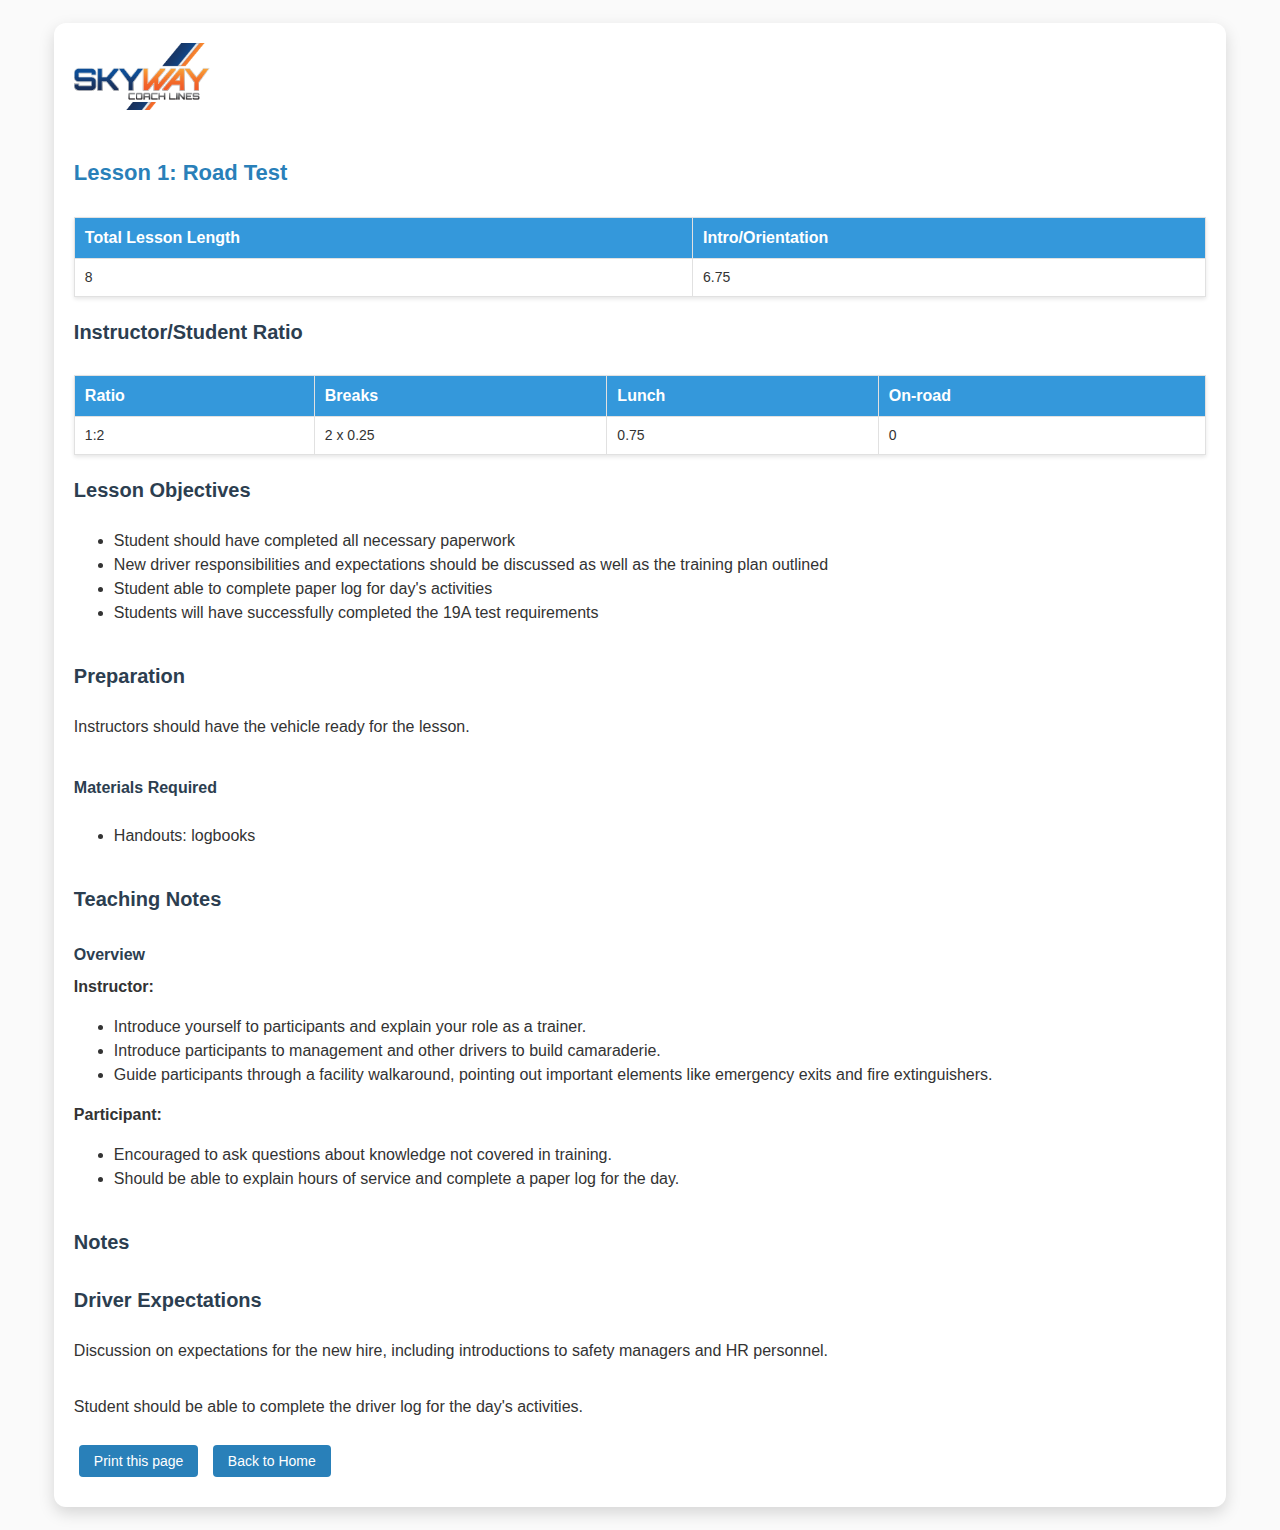
==== Lesson01.html @ 3c5c6f12 "Add files via upload" ====
<!DOCTYPE html>
<html lang="en">
<head>
    <meta charset="UTF-8">
    <meta name="viewport" content="width=device-width, initial-scale=1.0">
    <link rel = "stylesheet" href="style.css" type="text/css">
    <title>Lesson 1: Road Test</title>
</head>
<body>
    <div class="container">
    <div class="logo-container">
        <img src="company_logo.png" alt="Company Logo" class="company-logo">
    </div>  
    <h2>Lesson 1: Road Test</h2>
    <table>
        <tr>
            <th>Total Lesson Length</th>
            <th>Intro/Orientation</th>
        </tr>
        <tr>
            <td>8</td>
            <td>6.75</td>
        </tr>
    </table>
    
    <h3>Instructor/Student Ratio</h3>
    <table>
        <tr>
            <th>Ratio</th>
            <th>Breaks</th>
            <th>Lunch</th>
            <th>On-road</th>
        </tr>
        <tr>
            <td>1:2</td>
            <td>2 x 0.25</td>
            <td>0.75</td>
            <td>0</td>
        </tr>
    </table>
    
    <h3>Lesson Objectives</h3>
    <ul>
        <li>Student should have completed all necessary paperwork</li>
        <li>New driver responsibilities and expectations should be discussed as well as the training plan outlined</li>
        <li>Student able to complete paper log for day's activities</li>
        <li>Students will have successfully completed the 19A test requirements</li>
    </ul>
    
    <h3>Preparation</h3>
    <p>Instructors should have the vehicle ready for the lesson.</p>
    <h4>Materials Required</h4>
    <ul>
        <li>Handouts: logbooks</li>
    </ul>
    
    <h3>Teaching Notes</h3>
    <h4>Overview</h4>
    <strong>Instructor:</strong>
    <ul>
        <li>Introduce yourself to participants and explain your role as a trainer.</li>
        <li>Introduce participants to management and other drivers to build camaraderie.</li>
        <li>Guide participants through a facility walkaround, pointing out important elements like emergency exits and fire extinguishers.</li>
    </ul>
    
    <strong>Participant:</strong>
    <ul>
        <li>Encouraged to ask questions about knowledge not covered in training.</li>
        <li>Should be able to explain hours of service and complete a paper log for the day.</li>
    </ul>
    <h3>    Notes</h3>
    <h3>Driver Expectations</h3>
    <p>Discussion on expectations for the new hire, including introductions to safety managers and HR personnel.</p>
    <p>Student should be able to complete the driver log for the day's activities.</p>
    <div>
        <button type="button" onclick="window.print()">Print this page</button>
        <button type="button" onclick="window.location.reload()">Back to Home</button>
    </div>
</div>
</body>
</html>
---- style.css ----
*{
    margin: 10;
    padding: 20;
    box-sizing: border-box;
}


body {
    display: flex;
    align-items: center;
    justify-content: center;
    box-sizing: border-box;
    font-family: Arial, sans-serif;
    line-height: 1.5;
    background-color: #fafafa; /* Light background */
    padding: 15px;
    color: #333; /* Dark text for contrast */
}
.container {
    width: 95%;
    /* max-width: 1200px;
    min-height: 95vh; */
    background: #fff;
    padding: 20px;
    box-sizing: border-box;
    border-radius: 12px;
    box-shadow: 0 6px 16px rgba(0, 0, 0, 0.15);
    display: flex;
    flex-direction: column;
  }

  /* Grid Layout for Lessons */
  .grid {
    flex: 1;
    display: grid;
    grid-template-columns: repeat(3, 1fr);
    gap: 15px; /* Reduced gap for compact layout */
  }
  
  /* Each Grid Item */
  .grid-item {
    background-color: #e9f0f7;   /* Light background for contrast */
    border: 1px solid #ccddee;   /* Soft border */
    border-radius: 8px;
    padding: 15px;  /* Reduced padding for compactness */
    text-align: center;
    box-shadow: 0 2px 4px rgba(0, 0, 0, 0.1);
    display: flex;
    flex-direction: column;
    justify-content: center;
  }
  
  /* Button/Link Styles */
  .lesson-link,
  .evaluation-link {
    display: block;
    width: 100%;
    text-align: center;
    padding: 10px 0; /* Reduced padding for buttons */
    margin: 8px 0;   /* Reduced margin between buttons */
    border-radius: 5px;
    text-decoration: none;
    font-size: 0.95rem; /* Slightly smaller font for compactness */
    font-weight: 500;
    transition: background 0.3s;
    color: #fff;
  }
  
  .lesson-link {
    background-color: #007bff;
  }
  .lesson-link:hover {
    background-color: #0056b3;
  }
  
  .evaluation-link {
    background-color: #28a745;
  }
  .evaluation-link:hover {
    background-color: #218838;
  }

h2, h3, h4 {
    color: #2c3e50; /* Slightly darker color for headings */
    margin-bottom: 8px;
    font-weight: 600;
}

h2 {
    text-align: left;
    font-size: 22px;
    color: #2980b9; /* Soft blue for heading */
}

h3 {
    margin-top: 20px;
    font-size: 20px;
}

table {
    width: 100%;
    margin-top: 20px;
    border-collapse: collapse;
    background-color: white;
    box-shadow: 0 2px 4px rgba(0, 0, 0, 0.1);
}


th, td {
    padding: 8px 10px;
    text-align: left;
    border: 1px solid #e1e1e1;
    font-size: 14px; /* Reduced font size for a more compact table */
}

th {
    background-color: #3498db; /* Blue header */
    color: white;
    font-size: 16px; /* Slightly larger font for headers */
}

td input[type="text"], td input[type="date"], td input[type="time"], td input[type="Signature"] {
    width: 100%;
    padding: 6px;
    border: 1px solid #ccc;
    border-radius: 4px;
    font-size: 14px;
    background-color: #f9f9f9; /* Subtle background for inputs */
    margin-top: 4px;
}

td input[type="text"]:focus, td input[type="date"]:focus, td input[type="time"]:focus {
    outline: none;
    border-color: #2980b9; /* Blue focus border */
}

.dropdown-cell {
    text-align: center;
}
button {
    background-color: #2980b9;
    color: white;
    border: none;
    padding: 8px 15px;
    font-size: 14px;
    border-radius: 4px;
    cursor: pointer;
    margin: 10px 5px;
    transition: background-color 0.3s;
}

button:hover {
    background-color: #1f6692; /* Darker blue on hover */
}

.git {
    text-align: center;
}

.total-duration, #total-score, #grand-total {
    font-weight: bold;
    text-align: center;
}

#grand-total {
    background-color: #2980b9;
    color: white;
}

/* Style the logo container */
.logo-container {
    text-align: left;
    margin-bottom: 20px; /* Optional: Adds space below the logo */
}

/* Style the logo itself */
.company-logo {
    max-width: 150px; /* Optional: Adjust the size of the logo */
    height: auto;       
}

/* Default Styles (for large screens) */
.container {
    width: 95%;
    max-width: 1400px; /* Ensures it doesn’t get too wide */
    padding: 20px;
}

.grid {
    display: grid;
    grid-template-columns: repeat(3, 1fr); /* 3 columns */
    gap: 20px;
}
/* Default Styles (for large screens) */
.container {
    width: 95%;
    max-width: 1400px; /* Ensures it doesn’t get too wide */
    padding: 20px;
}

.grid {
    display: grid;
    grid-template-columns: repeat(3, 1fr); /* 3 columns */
    gap: 20px;
}

/* Default styles are for PC & Laptop (No media query needed) */

/* Medium Screens - Tablets (768px - 1024px) */
@media screen and (max-width: 1024px) {
    .container {
        width: 90%;
        padding: 15px;
    }

    h2 {
        font-size: 20px;
    }

    h3 {
        font-size: 18px;
    }

    th, td {
        font-size: 13px;
        padding: 6px 8px;
    }

    td input[type="text"], td input[type="date"], td input[type="time"] {
        font-size: 12px;
        padding: 5px;
    }

    .grid {
        grid-template-columns: repeat(2, 1fr); /* 2 columns */
        gap: 15px;
    }

    .company-logo {
        max-width: 120px;
    }
}

/* Small Screens - Mobile Devices (Below 768px) */
@media screen and (max-width: 768px) {
    .container {
        width: 100%;
        padding: 10px;
    }

    h2 {
        font-size: 18px;
        text-align: left;
    }

    h3 {
        font-size: 16px;
        text-align: left;
    }

    table {
        font-size: 12px;
    }

    th, td {
        padding: 5px;
        font-size: 12px;
    }

    td input[type="text"], td input[type="date"], td input[type="time"] {
        font-size: 11px;
        padding: 4px;
    }

    .grid {
        grid-template-columns: repeat(1, 1fr); /* Single column */
        gap: 10px;
    }

    .grid-item {
        padding: 10px;
    }

    .lesson-link,
    .evaluation-link {
        font-size: 14px;
        padding: 8px;
    }

    .company-logo {
        max-width: 100px;
        /* display: block; */
        margin: 0 auto;
    }

    button {
        /* width: 100%; */
        font-size: 13px;
        padding: 10px;
    }
}
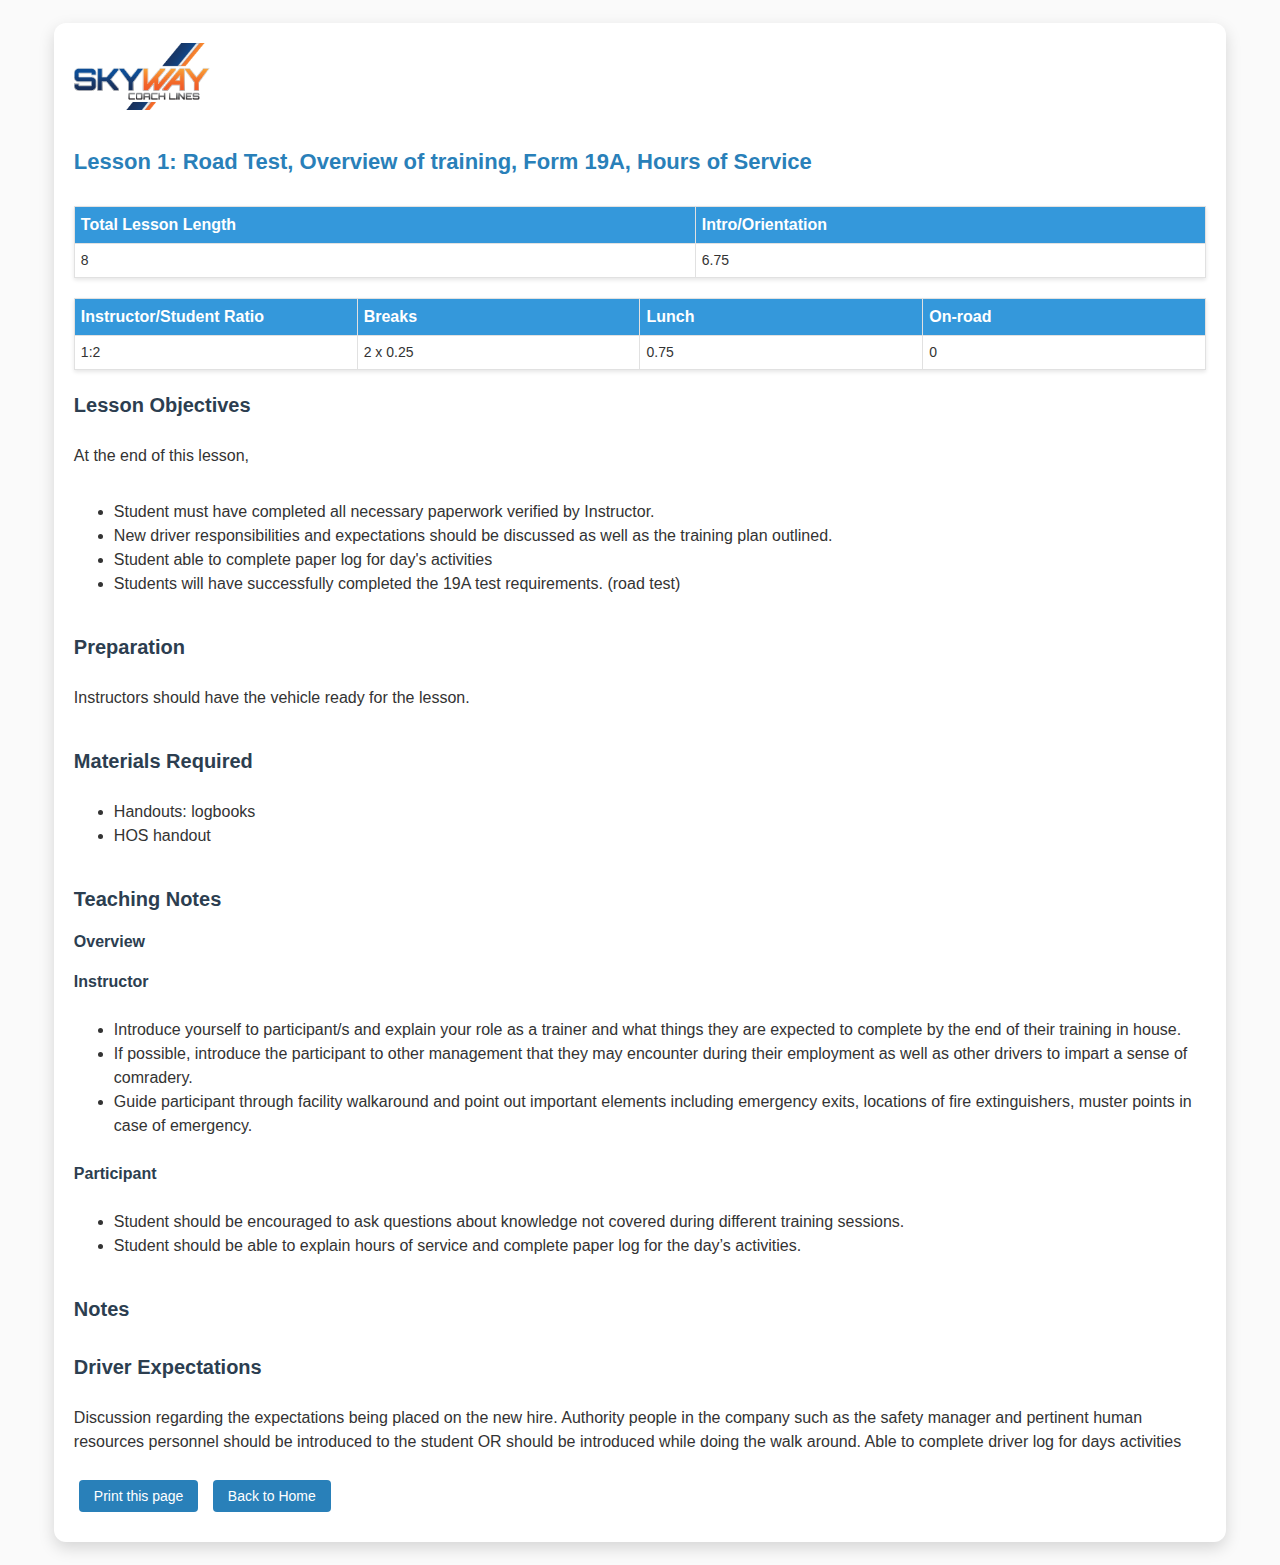
==== commit 6694d612: "Add files via upload" ====
--- a/Lesson01.html
+++ b/Lesson01.html
@@ -11,7 +11,7 @@
     <div class="logo-container">
         <img src="company_logo.png" alt="Company Logo" class="company-logo">
     </div>  
-    <h2>Lesson 1: Road Test</h2>
+    <h2>Lesson 1: Road Test, Overview of training, Form 19A, Hours of Service</h2>
     <table>
         <tr>
             <th>Total Lesson Length</th>
@@ -22,11 +22,9 @@
             <td>6.75</td>
         </tr>
     </table>
-    
-    <h3>Instructor/Student Ratio</h3>
-    <table>
+    <table id="ratio">
         <tr>
-            <th>Ratio</th>
+            <th>Instructor/Student Ratio</th>
             <th>Breaks</th>
             <th>Lunch</th>
             <th>On-road</th>
@@ -40,41 +38,42 @@
     </table>
     
     <h3>Lesson Objectives</h3>
+    <p>At the end of this lesson,</p>
     <ul>
-        <li>Student should have completed all necessary paperwork</li>
-        <li>New driver responsibilities and expectations should be discussed as well as the training plan outlined</li>
+        <li>Student must have completed all necessary paperwork verified by Instructor.</li>
+        <li>New driver responsibilities and expectations should be discussed as well as the training plan outlined.</li>
         <li>Student able to complete paper log for day's activities</li>
-        <li>Students will have successfully completed the 19A test requirements</li>
+        <li>Students will have successfully completed the 19A test requirements. (road test)</li>
     </ul>
     
     <h3>Preparation</h3>
     <p>Instructors should have the vehicle ready for the lesson.</p>
-    <h4>Materials Required</h4>
+    <h3>Materials Required</h3>
     <ul>
         <li>Handouts: logbooks</li>
+        <li>HOS handout</li>
     </ul>
     
     <h3>Teaching Notes</h3>
     <h4>Overview</h4>
-    <strong>Instructor:</strong>
+    <h4>Instructor</h4>
     <ul>
-        <li>Introduce yourself to participants and explain your role as a trainer.</li>
-        <li>Introduce participants to management and other drivers to build camaraderie.</li>
-        <li>Guide participants through a facility walkaround, pointing out important elements like emergency exits and fire extinguishers.</li>
+        <li>Introduce yourself to participant/s and explain your role as a trainer and what things they are expected to complete by the end of their training in house.</li>
+        <li>If possible, introduce the participant to other management that they may encounter during their employment as well as other drivers to impart a sense of comradery.</li>
+        <li>Guide participant through facility walkaround and point out important elements including emergency exits, locations of fire extinguishers, muster points in case of emergency.</li>
     </ul>
     
-    <strong>Participant:</strong>
+    <h4>Participant</h4>
     <ul>
-        <li>Encouraged to ask questions about knowledge not covered in training.</li>
-        <li>Should be able to explain hours of service and complete a paper log for the day.</li>
+        <li>Student should be encouraged to ask questions about knowledge not covered during different training sessions.</li>
+        <li>Student should be able to explain hours of service and complete paper log for the day’s activities.</li>
     </ul>
-    <h3>    Notes</h3>
+    <h3>Notes</h3>
     <h3>Driver Expectations</h3>
-    <p>Discussion on expectations for the new hire, including introductions to safety managers and HR personnel.</p>
-    <p>Student should be able to complete the driver log for the day's activities.</p>
+    <p>Discussion regarding the expectations being placed on the new hire. Authority people in the company such as the safety manager and pertinent human resources personnel should be introduced to the student OR should be introduced while doing the walk around. Able to complete driver log for days activities</p>
     <div>
         <button type="button" onclick="window.print()">Print this page</button>
-        <button type="button" onclick="window.location.reload()">Back to Home</button>
+        <button type="button" onclick="window.location.href='index.html'">Back to Home</button>
     </div>
 </div>
 </body>
--- a/style.css
+++ b/style.css
@@ -1,301 +1,469 @@
 *{
-    margin: 10;
-    padding: 20;
-    box-sizing: border-box;
-}
-
+  margin: 10;
+  padding: 20;
+  box-sizing: border-box;
+}
 
 body {
-    display: flex;
-    align-items: center;
-    justify-content: center;
-    box-sizing: border-box;
-    font-family: Arial, sans-serif;
-    line-height: 1.5;
-    background-color: #fafafa; /* Light background */
-    padding: 15px;
-    color: #333; /* Dark text for contrast */
+  display: flex;
+  align-items: center;
+  justify-content: center;
+  box-sizing: border-box;
+  font-family: Arial, sans-serif;
+  line-height: 1.5;
+  background-color: #fafafa; /* Light background */
+  padding: 15px;
+  color: #333; /* Dark text for contrast */
 }
 .container {
-    width: 95%;
-    /* max-width: 1200px;
-    min-height: 95vh; */
-    background: #fff;
-    padding: 20px;
-    box-sizing: border-box;
-    border-radius: 12px;
-    box-shadow: 0 6px 16px rgba(0, 0, 0, 0.15);
-    display: flex;
-    flex-direction: column;
-  }
-
-  /* Grid Layout for Lessons */
+  width: 95%;
+  /* max-width: 1200px;
+  min-height: 95vh; */
+  background: #fff;
+  padding: 20px;
+  box-sizing: border-box;
+  border-radius: 12px;
+  box-shadow: 0 6px 16px rgba(0, 0, 0, 0.15);
+  display: flex;
+  flex-direction: column;
+}
+
+/* Grid Layout for Lessons */
+.grid {
+  flex: 1;
+  display: grid;
+  grid-template-columns: repeat(3, 1fr);
+  gap: 15px; /* Reduced gap for compact layout */
+}
+
+/* Each Grid Item */
+.grid-item {
+  background-color: #e9f0f7;   /* Light background for contrast */
+  border: 1px solid #ccddee;   /* Soft border */
+  border-radius: 8px;
+  padding: 15px;  /* Reduced padding for compactness */
+  text-align: center;
+  box-shadow: 0 2px 4px rgba(0, 0, 0, 0.1);
+  display: flex;
+  flex-direction: column;
+  justify-content: center;
+}
+
+/* Button/Link Styles */
+.lesson-link,
+.evaluation-link {
+  display: block;
+  width: 100%;
+  text-align: center;
+  padding: 10px 0; /* Reduced padding for buttons */
+  margin: 8px 0;   /* Reduced margin between buttons */
+  border-radius: 5px;
+  text-decoration: none;
+  font-size: 0.95rem; /* Slightly smaller font for compactness */
+  font-weight: 500;
+  transition: background 0.3s;
+  color: #fff;
+}
+
+.lesson-link {
+  background-color: #007bff;
+}
+.lesson-link:hover {
+  background-color: #0056b3;
+}
+
+.evaluation-link {
+  background-color: #28a745;
+}
+.evaluation-link:hover {
+  background-color: #218838;
+}
+
+h2, h3, h4 {
+  color: #2c3e50; /* Slightly darker color for headings */
+  margin-top: 8px;
+  margin-bottom: 8px;
+  font-weight: 600;
+}
+
+h2 {
+  text-align: left;
+  font-size: 22px;
+  color: #2980b9; /* Soft blue for heading */
+}
+
+h3 {
+  margin-top: 20px; 
+  font-size: 20px;
+}
+
+table {
+  width: 100%;
+  margin-top: 20px;
+  border-collapse: collapse;
+  background-color: white;
+  box-shadow: 0 2px 4px rgba(0, 0, 0, 0.1);
+}
+
+#ratio {
+  table-layout: fixed;
+}
+
+th, td {
+  /* padding: 8px 10px; */
+  padding: 6px 6px;
+  text-align: left;
+  border: 1px solid #e1e1e1;
+  font-size: 14px; /* Reduced font size for a more compact table */
+}
+
+th {
+  background-color: #3498db; /* Blue header */
+  color: white;
+  font-size: 16px; /* Slightly larger font for headers */
+}
+
+td input[type="text"], td input[type="date"], td input[type="time"], td input[type="Text"] {
+  width: 100%;
+  padding: 3px;
+  border: 1px solid #ccc;
+  border-radius: 2px;
+  font-size: 14px;
+  background-color: #f9f9f9; /* Subtle background for inputs */
+  margin-top: 2px;
+}
+
+td input[type="text"]:focus, td input[type="date"]:focus, td input[type="time"]:focus {
+  outline: none;
+  border-color: #2980b9; /* Blue focus border */
+}
+
+.dropdown-cell {
+  text-align: center;
+}
+button {
+  background-color: #2980b9;
+  color: white;
+  border: none;
+  padding: 8px 15px;
+  font-size: 14px;
+  border-radius: 4px;
+  cursor: pointer;
+  margin: 10px 5px;
+  transition: background-color 0.3s;
+}
+
+button:hover {
+  background-color: #1f6692; /* Darker blue on hover */
+}
+
+.git {
+  text-align: center;
+}
+
+.total-duration, #total-score, #grand-total,#percentage  {
+  font-weight: bold;
+  text-align: center;
+}
+
+#grand-total {
+  background-color: #2980b9;
+  color: white;
+}
+
+/* Style the logo container */
+.logo-container {
+  text-align: left;
+  margin-bottom: 20px; /* Optional: Adds space below the logo */
+}
+
+/* Style the logo itself */
+.company-logo {
+  max-width: 150px; /* Optional: Adjust the size of the logo */
+  height: auto;       
+}
+
+/* Default Styles (for large screens) */
+.container {
+  width: 95%;
+  max-width: 1400px; /* Ensures it doesn’t get too wide */
+  padding: 20px;
+}
+
+.grid {
+  display: grid;
+  grid-template-columns: repeat(3, 1fr); /* 3 columns */
+  gap: 20px;
+}
+
+/* Default styles are for PC & Laptop (No media query needed) */
+
+/* Medium Screens - Tablets (768px - 1024px) */
+@media screen and (max-width: 1024px) {
+  .container {
+      width: 90%;
+      padding: 15px;
+  }
+
+  h2 {
+      font-size: 20px;
+  }
+
+  h3 {
+      font-size: 18px;
+  }
+
+  th, td {
+      font-size: 14px;
+      padding: 6px 8px;
+  }
+
+  td input[type="text"], td input[type="date"], td input[type="time"] {
+      font-size: 14px;
+      padding: 5px;
+  }
+
   .grid {
-    flex: 1;
-    display: grid;
-    grid-template-columns: repeat(3, 1fr);
-    gap: 15px; /* Reduced gap for compact layout */
-  }
-  
-  /* Each Grid Item */
+      grid-template-columns: repeat(2, 1fr); /* 2 columns */
+      gap: 15px;
+  }
+
+  .company-logo {
+      max-width: 120px;
+  }
+}
+
+/* Small Screens - Mobile Devices (Below 768px) */
+@media screen and (max-width: 768px) {
+  .container {
+      width: 100%;
+      padding: 10px;
+  }
+
+  h2 {
+      font-size: 18px;
+      text-align: left;
+  }
+
+  h3 {
+      font-size: 16px;
+      text-align: left;
+  }
+
+  table {
+      font-size: 14px;
+      word-wrap: break-word;  
+  }
+
+  th, td {
+      padding: 5px;
+      font-size: 14px;
+  }
+
+  td input[type="text"], td input[type="date"], td input[type="time"] {
+      font-size: 14px;
+      padding: 4px;
+  }
+
+  .grid {
+      grid-template-columns: repeat(1, 1fr); /* Single column */
+      gap: 10px;
+  }
+
   .grid-item {
-    background-color: #e9f0f7;   /* Light background for contrast */
-    border: 1px solid #ccddee;   /* Soft border */
-    border-radius: 8px;
-    padding: 15px;  /* Reduced padding for compactness */
-    text-align: center;
-    box-shadow: 0 2px 4px rgba(0, 0, 0, 0.1);
-    display: flex;
-    flex-direction: column;
-    justify-content: center;
-  }
-  
-  /* Button/Link Styles */
+      padding: 10px;
+  }
+
   .lesson-link,
   .evaluation-link {
-    display: block;
-    width: 100%;
-    text-align: center;
-    padding: 10px 0; /* Reduced padding for buttons */
-    margin: 8px 0;   /* Reduced margin between buttons */
-    border-radius: 5px;
-    text-decoration: none;
-    font-size: 0.95rem; /* Slightly smaller font for compactness */
-    font-weight: 500;
-    transition: background 0.3s;
-    color: #fff;
-  }
+      font-size: 14px;
+      padding: 8px;
+  }
+
+  .company-logo {
+      max-width: 100px;
+      /* display: block; */
+      margin: 0 auto;
+  }
+
+  button {
+      /* width: 100%; */
+      font-size: 13px;
+      padding: 10px;
+  }
+  .scoreTable td:first-child::before {
+        content: "S.NO: "; /* Add label before the first column */
+        font-weight: bold;
+    }
+
+    .scoreTable td:nth-child(2)::before {
+        content: "Criteria: "; /* Add label before the second column */
+        font-weight: bold;
+    }
+
+    .scoreTable td:nth-child(3)::before {
+        content: "Score: "; /* Add label before the third column */
+        font-weight: bold;
+    }
+
+    .scoreTable td:nth-child(4)::before {
+        content: "Description: "; /* Add label before the fourth column */
+        font-weight: bold;
+    }
+    .scoreTable {
+        width: 100%;
+        border-collapse: collapse;
+        table-layout: fixed; 
+    }
+    .scoreTable thead {
+        display: none; /* Hide table header on mobile */
+    }
+    .scoreTable tbody {
+        display: block;
+    }
+    .scoreTable tr {
+        display: block;
+        margin-bottom: 15px; /* Add margin between rows */
+    }
+    .scoreTable td {
+        display: block;
+        width: 100%;
+        padding: 8px;
+        box-sizing: border-box;
+        border: 1px solid #ddd;
+    }
+    .scoreTable td:first-child {
+        font-weight: bold;
+        background-color: #f4f4f4; /* Light background for labels */
+    }
+    .scoreTable td input {
+        width: 100%;
+        box-sizing: border-box;
+    }
+    .scoreTable tr:nth-child(odd) td:first-child {
+        background-color: #f9f9f9; /* Add alternate row color for better visibility */
+    }
+    .dropdown-cell {
+      text-align: left;
+    }
+    .scoreTable-container {
+      overflow-x: auto;
+      max-width: 100%;
+  }   
+  /* Hide the entire table header */
+    #timeTable thead {
+        display: none;
+    }
+
+    /* Transpose the table */
+    #timeTable tbody {
+        display: flex;
+        flex-direction: column;
+    }
+
+    #timeTable tbody tr {
+        display: flex;
+        flex-direction: column;
+        border-bottom: 2px solid #ddd;
+        padding: 10px 0;
+    }
+
+    #timeTable tbody td {
+        display: block;
+        text-align: left;
+        font-weight: bold;
+    }
+
+    /* Group Start and Finish in the same line */
+    #timeTable tbody td:nth-child(2),
+    #timeTable tbody td:nth-child(3),
+    #timeTable tbody td:nth-child(4),
+    #timeTable tbody td:nth-child(5),
+    #timeTable tbody td:nth-child(6),
+    #timeTable tbody td:nth-child(7),
+    #timeTable tbody td:nth-child(8),
+    #timeTable tbody td:nth-child(9) {
+        display: inline-block;
+        width: 48%; /* Adjust width to fit two inputs in one line */
+        margin-right: 2%; /* Add spacing between inputs */
+        vertical-align: middle; /* Align inputs vertically */
+    }
+
+    /* Add labels for Start and Finish columns */
+    #timeTable tbody td:nth-child(2):before {
+        content: "1. Start: ";
+    }
+
+    #timeTable tbody td:nth-child(3):before {
+        content: "Finish: ";
+    }
+
+    #timeTable tbody td:nth-child(4):before {
+        content: "2. Start: ";
+    }
+
+    #timeTable tbody td:nth-child(5):before {
+        content: "Finish: ";
+    }
+
+    #timeTable tbody td:nth-child(6):before {
+        content: "3. Start: ";
+    }
+
+    #timeTable tbody td:nth-child(7):before {
+        content: "Finish: ";
+    }
+
+    #timeTable tbody td:nth-child(8):before {
+        content: "4. Start: ";
+    }
+
+    #timeTable tbody td:nth-child(9):before {
+        content: "Finish: ";
+    }
+
+    /* Style the Total column */
+    #timeTable tbody td.total-duration:before {
+        content: "Total: ";
+        font-weight: bold;
+    }
+
+    /* Style the Grand Total row */
+    #timeTable tbody tr:last-child {
+        display: block;
+        text-align: center;
+        font-weight: bold;
+    }
+
+    #timeTable tbody tr:last-child td {
+        display: inline-block;
+    }
+
+    #timeTable tbody tr:last-child td:before {
+        content: "Grand Total: ";
+    }
+}  
+@media print {
+  table {
+    width: 100% !important;
+    border-collapse: collapse !important;
+  }
+   th, td {
+      padding: 1px !important;  /* Reduce padding */
+      font-size: 11.5px !important;  /* Adjust font size */
+  }
+
+  input[type="time"] {
+      width: 63px !important;  /* Reduce input size */
+      padding: 0 !important;  /* Remove extra padding */
+      font-size: 7.5px !important;  /* Adjust font */
+  }
+
+  /* Optional: Hide elements that are not needed for print */
+  body {
+      margin: 0 !important;
+      padding: 0 !important;
+  } 
+}
   
-  .lesson-link {
-    background-color: #007bff;
-  }
-  .lesson-link:hover {
-    background-color: #0056b3;
-  }
-  
-  .evaluation-link {
-    background-color: #28a745;
-  }
-  .evaluation-link:hover {
-    background-color: #218838;
-  }
-
-h2, h3, h4 {
-    color: #2c3e50; /* Slightly darker color for headings */
-    margin-bottom: 8px;
-    font-weight: 600;
-}
-
-h2 {
-    text-align: left;
-    font-size: 22px;
-    color: #2980b9; /* Soft blue for heading */
-}
-
-h3 {
-    margin-top: 20px;
-    font-size: 20px;
-}
-
-table {
-    width: 100%;
-    margin-top: 20px;
-    border-collapse: collapse;
-    background-color: white;
-    box-shadow: 0 2px 4px rgba(0, 0, 0, 0.1);
-}
-
-
-th, td {
-    padding: 8px 10px;
-    text-align: left;
-    border: 1px solid #e1e1e1;
-    font-size: 14px; /* Reduced font size for a more compact table */
-}
-
-th {
-    background-color: #3498db; /* Blue header */
-    color: white;
-    font-size: 16px; /* Slightly larger font for headers */
-}
-
-td input[type="text"], td input[type="date"], td input[type="time"], td input[type="Signature"] {
-    width: 100%;
-    padding: 6px;
-    border: 1px solid #ccc;
-    border-radius: 4px;
-    font-size: 14px;
-    background-color: #f9f9f9; /* Subtle background for inputs */
-    margin-top: 4px;
-}
-
-td input[type="text"]:focus, td input[type="date"]:focus, td input[type="time"]:focus {
-    outline: none;
-    border-color: #2980b9; /* Blue focus border */
-}
-
-.dropdown-cell {
-    text-align: center;
-}
-button {
-    background-color: #2980b9;
-    color: white;
-    border: none;
-    padding: 8px 15px;
-    font-size: 14px;
-    border-radius: 4px;
-    cursor: pointer;
-    margin: 10px 5px;
-    transition: background-color 0.3s;
-}
-
-button:hover {
-    background-color: #1f6692; /* Darker blue on hover */
-}
-
-.git {
-    text-align: center;
-}
-
-.total-duration, #total-score, #grand-total {
-    font-weight: bold;
-    text-align: center;
-}
-
-#grand-total {
-    background-color: #2980b9;
-    color: white;
-}
-
-/* Style the logo container */
-.logo-container {
-    text-align: left;
-    margin-bottom: 20px; /* Optional: Adds space below the logo */
-}
-
-/* Style the logo itself */
-.company-logo {
-    max-width: 150px; /* Optional: Adjust the size of the logo */
-    height: auto;       
-}
-
-/* Default Styles (for large screens) */
-.container {
-    width: 95%;
-    max-width: 1400px; /* Ensures it doesn’t get too wide */
-    padding: 20px;
-}
-
-.grid {
-    display: grid;
-    grid-template-columns: repeat(3, 1fr); /* 3 columns */
-    gap: 20px;
-}
-/* Default Styles (for large screens) */
-.container {
-    width: 95%;
-    max-width: 1400px; /* Ensures it doesn’t get too wide */
-    padding: 20px;
-}
-
-.grid {
-    display: grid;
-    grid-template-columns: repeat(3, 1fr); /* 3 columns */
-    gap: 20px;
-}
-
-/* Default styles are for PC & Laptop (No media query needed) */
-
-/* Medium Screens - Tablets (768px - 1024px) */
-@media screen and (max-width: 1024px) {
-    .container {
-        width: 90%;
-        padding: 15px;
-    }
-
-    h2 {
-        font-size: 20px;
-    }
-
-    h3 {
-        font-size: 18px;
-    }
-
-    th, td {
-        font-size: 13px;
-        padding: 6px 8px;
-    }
-
-    td input[type="text"], td input[type="date"], td input[type="time"] {
-        font-size: 12px;
-        padding: 5px;
-    }
-
-    .grid {
-        grid-template-columns: repeat(2, 1fr); /* 2 columns */
-        gap: 15px;
-    }
-
-    .company-logo {
-        max-width: 120px;
-    }
-}
-
-/* Small Screens - Mobile Devices (Below 768px) */
-@media screen and (max-width: 768px) {
-    .container {
-        width: 100%;
-        padding: 10px;
-    }
-
-    h2 {
-        font-size: 18px;
-        text-align: left;
-    }
-
-    h3 {
-        font-size: 16px;
-        text-align: left;
-    }
-
-    table {
-        font-size: 12px;
-    }
-
-    th, td {
-        padding: 5px;
-        font-size: 12px;
-    }
-
-    td input[type="text"], td input[type="date"], td input[type="time"] {
-        font-size: 11px;
-        padding: 4px;
-    }
-
-    .grid {
-        grid-template-columns: repeat(1, 1fr); /* Single column */
-        gap: 10px;
-    }
-
-    .grid-item {
-        padding: 10px;
-    }
-
-    .lesson-link,
-    .evaluation-link {
-        font-size: 14px;
-        padding: 8px;
-    }
-
-    .company-logo {
-        max-width: 100px;
-        /* display: block; */
-        margin: 0 auto;
-    }
-
-    button {
-        /* width: 100%; */
-        font-size: 13px;
-        padding: 10px;
-    }
-}
+
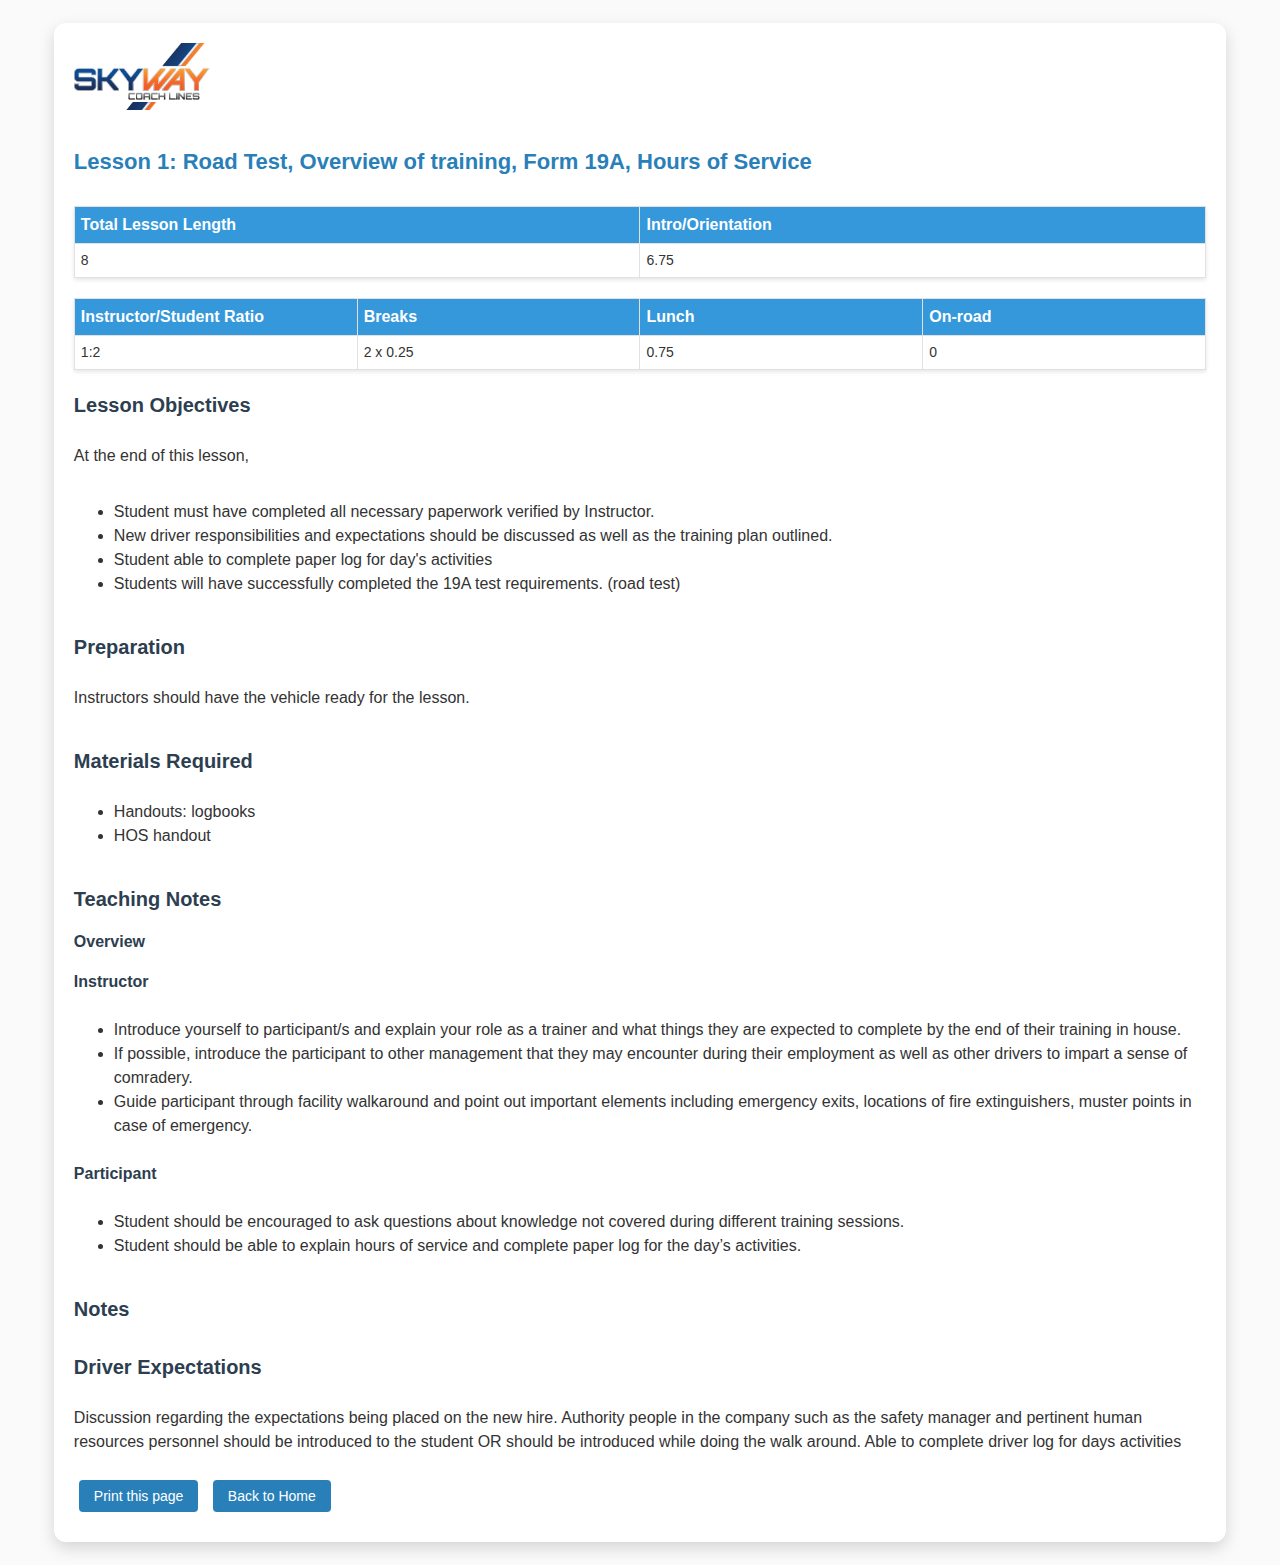
==== commit b1b3ce5d: "Add files via upload" ====
--- a/Lesson01.html
+++ b/Lesson01.html
@@ -22,7 +22,7 @@
             <td>6.75</td>
         </tr>
     </table>
-    <table id="ratio">
+    <table>
         <tr>
             <th>Instructor/Student Ratio</th>
             <th>Breaks</th>
--- a/style.css
+++ b/style.css
@@ -103,9 +103,6 @@
   border-collapse: collapse;
   background-color: white;
   box-shadow: 0 2px 4px rgba(0, 0, 0, 0.1);
-}
-
-#ratio {
   table-layout: fixed;
 }
 
@@ -253,6 +250,7 @@
   table {
       font-size: 14px;
       word-wrap: break-word;  
+      table-layout: fixed; 
   }
 
   th, td {
